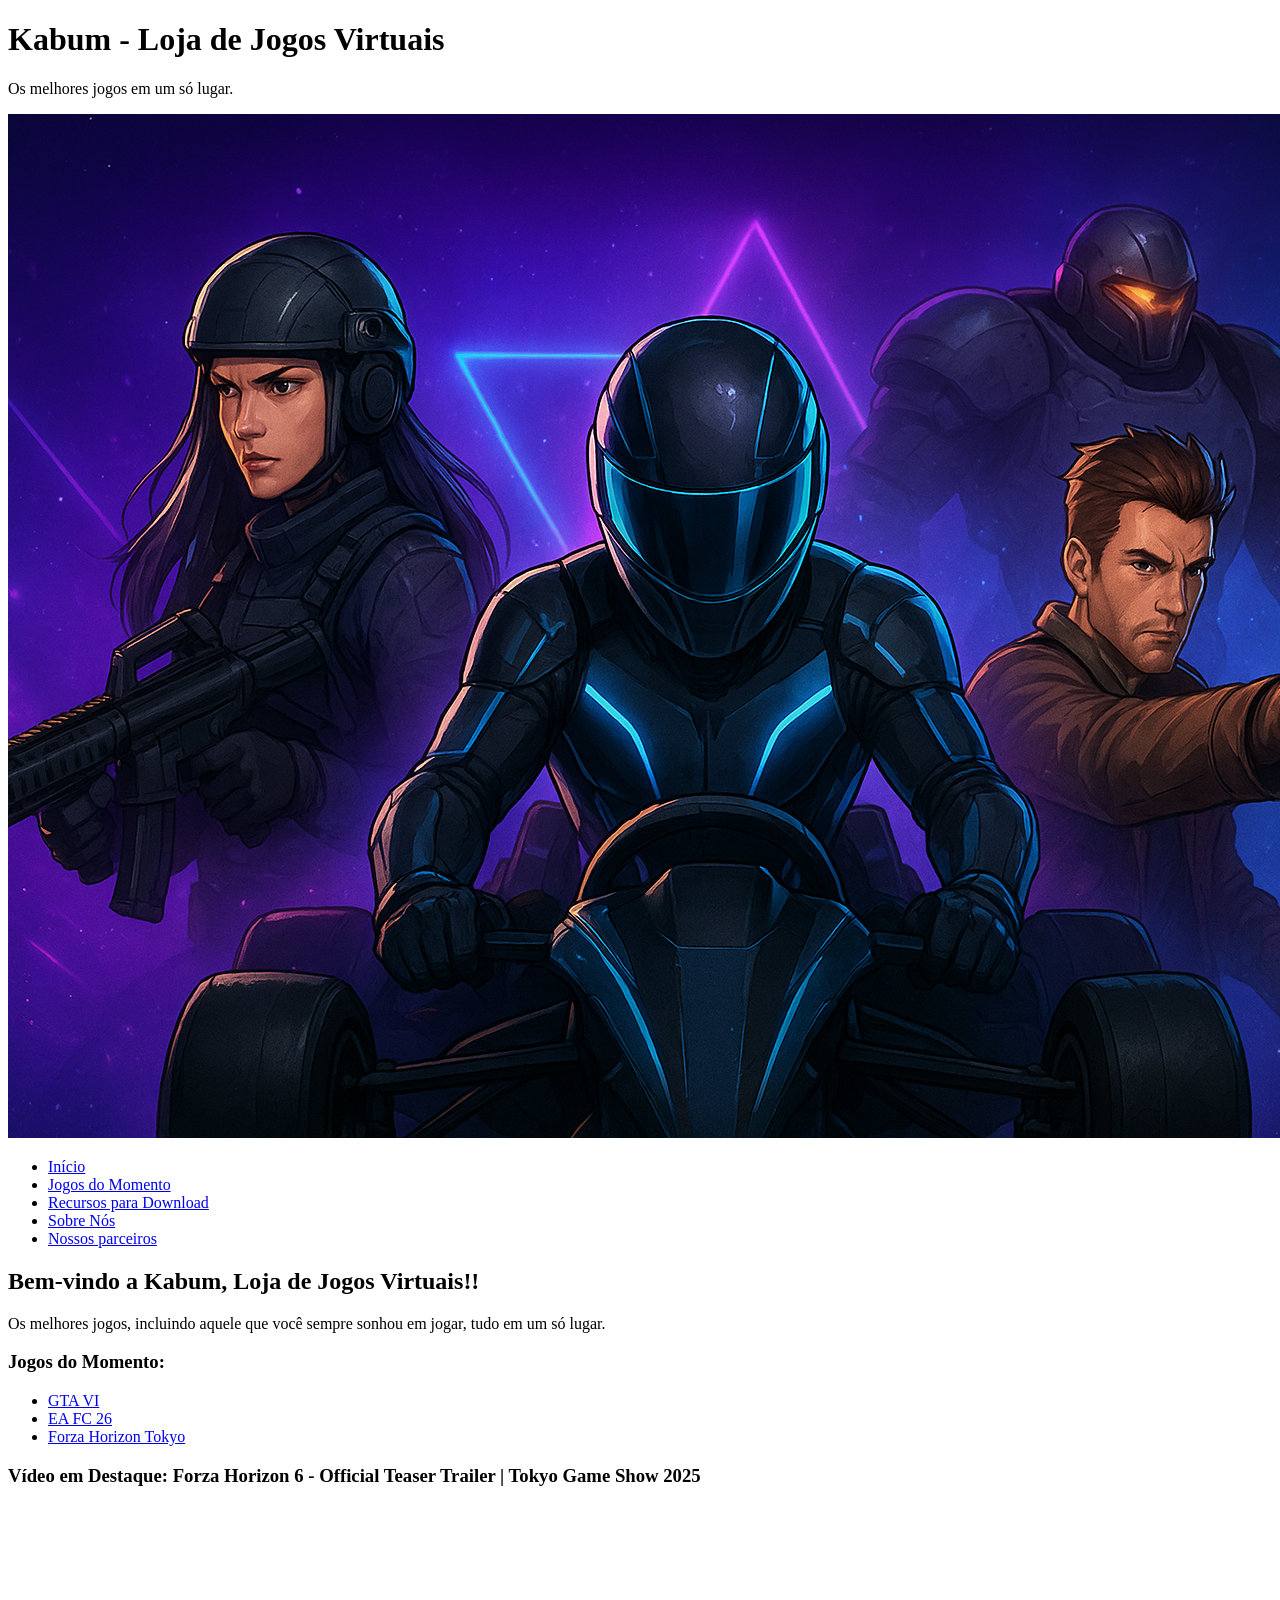
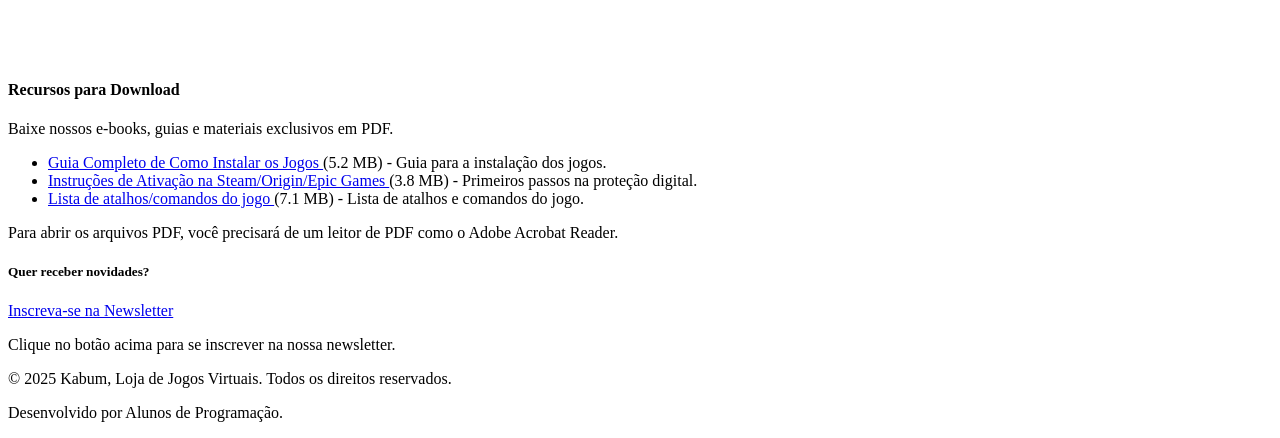
==== index.html @ fcff8903 "Add files via upload" ====
<!DOCTYPE html>
<html lang="pt-br">
<head>
    <meta charset="UTF-8">
    <meta name="viewport" content="width=device-width, initial-scale=1.0">
    <title>Kabum - Loja de Jogos Virtuais | Os melhores jogos em um só lugar</title>
    <link rel="stylesheet" href="blog_styles.css">
    <link rel="icon" type="image/png" href="logoK.png">
    
</head>
<body>
    <header>
        <h1>Kabum - Loja de Jogos Virtuais</h1>
        <p>Os melhores jogos em um só lugar.</p>

    </header>

    <nav>
        <img class="banner" src="banner.png" alt="Banner">
        <ul>
            <li><a href="#">Início</a></li>
            <li><a href="#">Jogos do Momento</a></li>
            <li><a href="#download-section">Recursos para Download</a></li>
            <li><a href="Sobre Nós.html" target="_blank">Sobre Nós</a></li>
            <li><a href="https://www.clickjogos.com.br/" target="_blank">Nossos parceiros</a></li>
        </ul>
    </nav>
    <main>
        <h2>Bem-vindo a Kabum, Loja de Jogos Virtuais!!</h2>
        <p>Os melhores jogos, incluindo aquele que você sempre sonhou em jogar, tudo em um só lugar.</p>
           
            <section class="games-section">
            <h3>Jogos do Momento:</h3>
            <ul>
                <li><a href="https://www.rockstargames.com/VI" target="_blank">GTA VI</a></li>
                <li><a href="https://www.ea.com/games/fifa/fifa-26" target="_blank">EA FC 26</a></li>
                <li><a href="https://forza.net/" target="_blank">Forza Horizon Tokyo</a></li>
            </ul>


        <section class="video-section">
            <h3>Vídeo em Destaque: Forza Horizon 6 - Official Teaser Trailer | Tokyo Game Show 2025</h3>
            <div class="video-responsive">
            
        <iframe src="https://www.youtube.com/embed/lwlw0ChiSR0?si=nBfrARSkXrjIDtVC" 
        title="YouTube video player" 
        frameborder="0" 
        allow="accelerometer; autoplay; clipboard-write; encrypted-media; gyroscope; picture-in-picture; web-share" 
        referrerpolicy="strict-origin-when-cross-origin" 
        allowfullscreen>

        </iframe>
            </div>
        </aside>

            <section class="download-section">
            <h4 id="download-section">Recursos para Download</h4>
            <p>Baixe nossos e-books, guias e materiais exclusivos em PDF.</p>
            <ul>
                <li>
                    <a href="documentos/guia-como-instalar-os-jogos.pdf" download="Guia de Como Instalar os Jogos">
                        <i class="fas fa-file-pdf"></i> Guia Completo de Como Instalar os Jogos
                    </a>
                    <span>(5.2 MB) - Guia para a instalação dos jogos.</span>
                </li>
                <li>
                    <a href="documentos/Instruções-de-ativação-na-Steam-Origin-Epic-Games.pdf" download="Instruções de ativação na Steam/Origin/Epic Games">
                        <i class="fas fa-file-pdf"></i> Instruções de Ativação na Steam/Origin/Epic Games
                    </a>
                    <span>(3.8 MB) - Primeiros passos na proteção digital.</span>
                </li>
                <li>
                    <a href="documentos/Lista-de-atalhos-comandos-do-jogo.pdf" download="Lista de atalhos/comandos do jogo">
                        <i class="fas fa-file-pdf"></i> Lista de atalhos/comandos do jogo
                    </a>
                    <span>(7.1 MB) - Lista de atalhos e comandos do jogo.</span>
                </li>
            </ul>
            <p>Para abrir os arquivos PDF, você precisará de um leitor de PDF como o Adobe Acrobat Reader.</p>
        </section>

        <h5>Quer receber novidades?</h5>

        <a href="formulario.html" target="_blank" class="button-subscribe">
        Inscreva-se na Newsletter
        </a>
        <p>Clique no botão acima para se inscrever na nossa newsletter.</p>


    </main>
    <footer>
        <p>&copy; 2025 Kabum, Loja de Jogos Virtuais. Todos os direitos reservados.</p>
        <p>Desenvolvido por Alunos de Programação.</p>
    </footer>

</body>
</html>
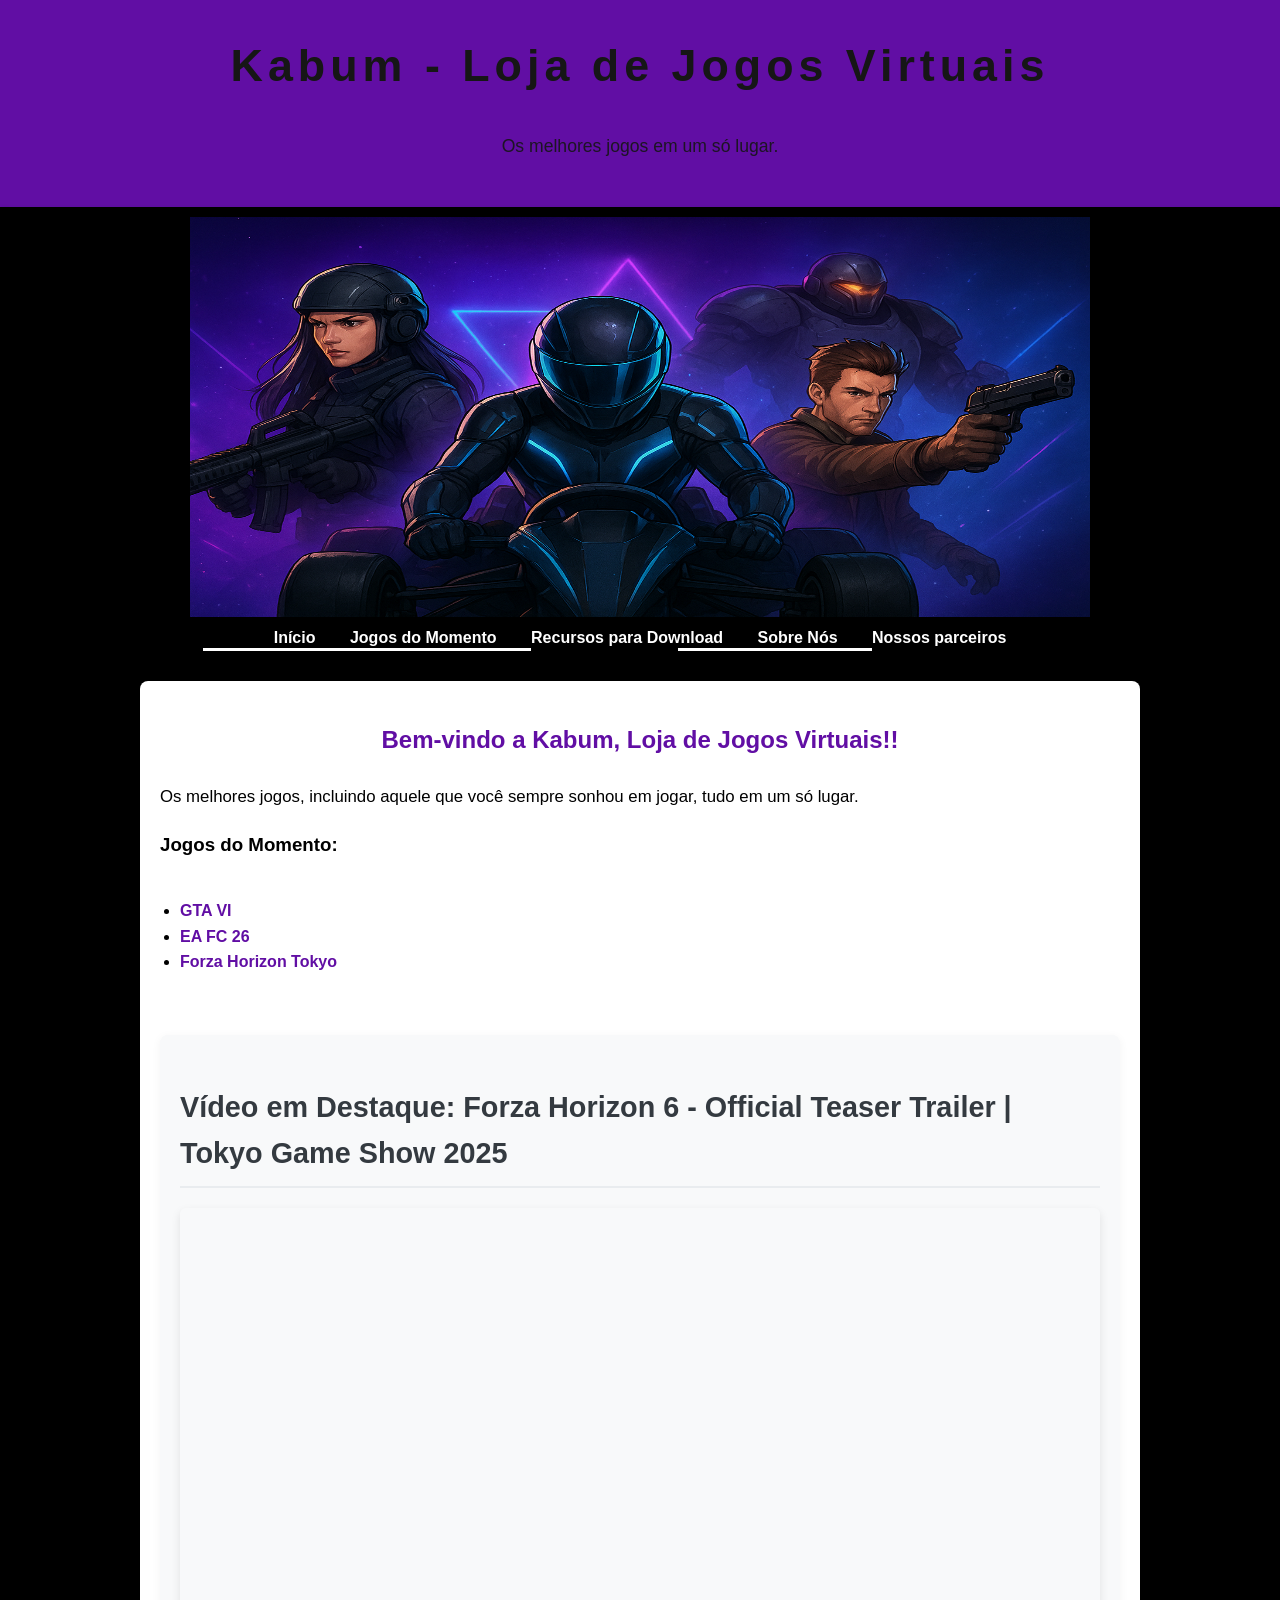
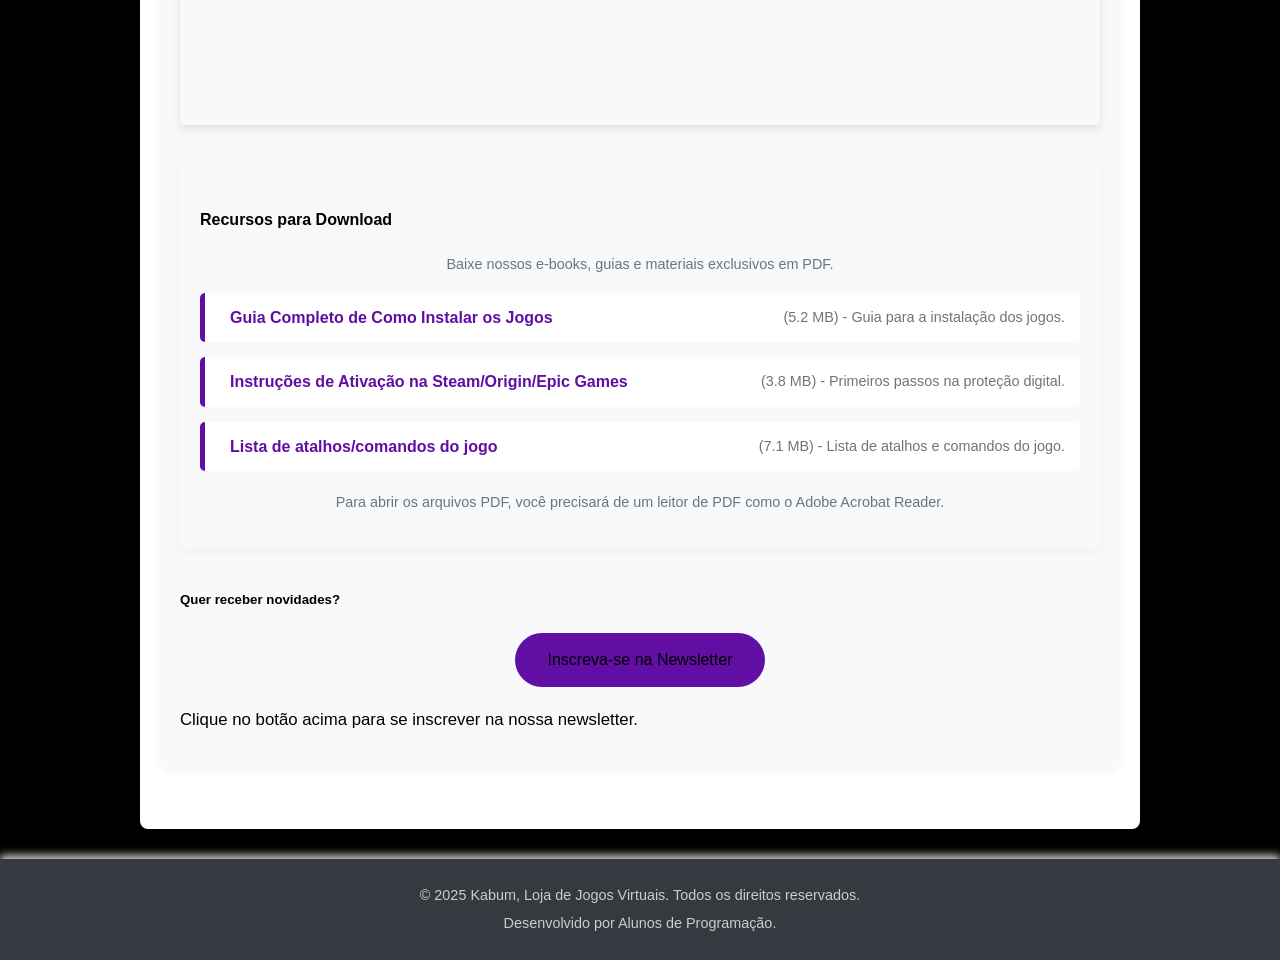
==== commit 8f6cc2bb: "Update HTML structure and stylesheet reference" ====
--- a/index.html
+++ b/index.html
@@ -4,7 +4,7 @@
     <meta charset="UTF-8">
     <meta name="viewport" content="width=device-width, initial-scale=1.0">
     <title>Kabum - Loja de Jogos Virtuais | Os melhores jogos em um só lugar</title>
-    <link rel="stylesheet" href="blog_styles.css">
+    <link rel="stylesheet" href="loja_styles.css">
     <link rel="icon" type="image/png" href="logoK.png">
     
 </head>
@@ -95,3 +95,4 @@
 
 </body>
 </html>
+
--- a/loja_styles.css
+++ b/loja_styles.css
@@ -0,0 +1,278 @@
+body{
+    font-family: 'Segoe UI', Tahoma, Geneva, Verdana, sans-serif;
+    margin: 0;
+    background-color: #000000;
+    color: #000000;
+    line-height: 1.6;
+}
+
+a {
+    color: #610ea4;
+    text-decoration: none;
+    transition: color 0.3s ease;
+}
+
+a:hover{
+    color: #610ea4;
+    text-decoration: underline;
+}
+
+header{
+    background-color: #610ea4;
+    color: rgb(22, 22, 22);
+    padding: 30px 20px;
+    text-align: center;
+    box-shadow: 0 4px 8px rgba(0, 0,0,0.2);
+}
+
+header h1{
+    margin-top: 0;
+    font-size: 2.8em;
+    letter-spacing: 5px;
+}
+
+header p{
+    font-size: 1.1em;
+    opacity: 0.9;
+}
+nav {
+    background-color:  #000000;
+    padding: 10px 0;
+    text-align:  center;
+    box-shadow: 0 2px 5px rgba(0, 0,0,0.2);
+}
+
+nav .banner{
+    width: 900px;
+    height: 400px;
+
+}
+
+nav ul {
+    list-style:  none;
+    padding: 0;
+    margin: 0;
+}
+
+nav li{
+    display: inline-block;
+    margin: 0 15px;
+}
+
+nav a{
+    color: white;
+    font-weight: bold;
+    padding: 5px 0;
+    position: relative;
+    overflow: hidden;
+}
+
+nav a::after{
+    content: '';
+    position: absolute;
+    bottom: 0;
+    left: -100%;
+    width: 100%;
+    height: 3px;
+    background-color: white;
+    transition: left 0.3s ease-out;
+}
+
+nav a:hover::after{
+    left: 0;
+}
+
+main { 
+    max-width: 960px;
+    margin: 20px auto; 
+    padding: 20px; 
+    background-color: white; 
+    border-radius: 8px; 
+    box-shadow: 0 0 15px rgba(0, 0, 0, 0.05); 
+} 
+
+main h2 { 
+    color: #610ea4; 
+    text-align: center; 
+    margin-bottom: 25px; 
+
+} 
+
+main p { 
+    margin-bottom: 15px; 
+    font-size: 1.05em; 
+
+} 
+
+.games-section ul { 
+    padding: 20px;
+    margin-bottom: 10px;
+}
+
+.games-section li a { 
+    color: #610ea4; 
+    font-weight: bold; 
+}
+
+aside { 
+    background-color: #e9ecef; 
+    padding: 15px; 
+    margin: 25px 0; 
+    border-radius: 6px; 
+    border-left: 5px solid #610ea4; 
+
+}
+
+aside h3 { 
+    color: #610ea4;  
+    margin-top: 0; 
+    border-bottom: 1px solid #610ea4; 
+    padding-bottom: 10px; 
+
+}
+
+aside a { 
+    color: #131413; 
+} 
+
+aside a:hover { 
+    color: #fbfdfc; 
+} 
+
+aside ul { 
+    list-style: disc;  
+    margin-left: 20px; 
+    padding: 0; 
+
+} 
+
+aside li { 
+    margin-bottom: 8px; 
+} 
+
+.video-section, .download-section {
+    margin-top: 40px;
+    margin-bottom: 40px;
+    padding: 20px;
+    border-radius: 8px;
+    background-color: #f8f9fa;
+    box-shadow: 0 2px 10px rgba(0, 0, 0, 0.05);
+}
+
+.video-section h3, .download-section h3 {
+    color: #343a40;
+    font-size: 1.8em;
+    margin-bottom: 20px;
+    border-bottom: 2px solid #e9ecef;
+    padding-bottom: 10px;
+}
+
+.video-responsive {
+    position: relative;
+    padding-bottom: 56.25%;
+    height: 0;
+    overflow: hidden;
+    margin-bottom: 20px;
+    border-radius: 6px;
+    box-shadow: 0 4px 10px rgba(0, 0, 0, 0.1);
+}
+
+.video-responsive iframe {
+    position: absolute;
+    top: 0;
+    left: 0;
+    width: 100%;
+    height: 100%;
+    border: 0;
+}
+
+.download-section ul {
+    list-style: none;
+    padding: 0;
+}
+
+.download-section li {
+    margin-bottom: 15px;
+    display: flex;
+    align-items: center;
+    background-color: #ffffff;
+    padding: 12px 15px;
+    border-radius: 5px;
+    border-left: 5px solid #610ea4;
+    transition: background-color 0.2s ease, transform 0.2s ease;
+}
+
+.download-section li:hover {
+    background-color: #d4edda;
+    transform: translateX(5px);
+}
+
+.download-section li a {
+    color: #610ea4;
+    font-weight: bold;
+    flex-grow: 1;
+    display: flex;
+    align-items: center;
+}
+
+.download-section li a .fas {
+    margin-right: 10px;
+    font-size: 1.2em;
+}
+
+.download-section li span {
+    font-size: 0.9em;
+    color: #6c757d;
+    margin-left: 15px;
+    white-space: nowrap;
+}
+
+.download-section p {
+    font-size: 0.9em;
+    color: #6c757d;
+    margin-top: 20px;
+    text-align: center;
+}
+
+.button-subscribe {
+  background: #610ea4;
+  color: #000000;
+  font-size: 16px;
+  display: flex;
+  margin: 20px auto;
+  padding: 12px 25px;
+  width: 200px;
+  height: 30px;
+  border-radius: 30px;
+  border: none;
+  flex-direction: column;
+  justify-content: center;
+  align-items: center;
+  cursor: pointer;
+  text-align: left;
+
+}
+
+.button-subscribe:hover {
+  background: #131313;
+}
+
+footer{
+    background-color: #343a40;
+    color: #cccccc;
+    text-align: center;
+    padding: 20px;
+    margin-top: 30px;
+    font-size: 0.9em;
+    box-shadow: 0 -4px 8px #cccccc;
+}
+
+footer p{
+    margin:  5px 0;
+}
+
+html {
+  scroll-behavior: smooth;
+}
+
+
